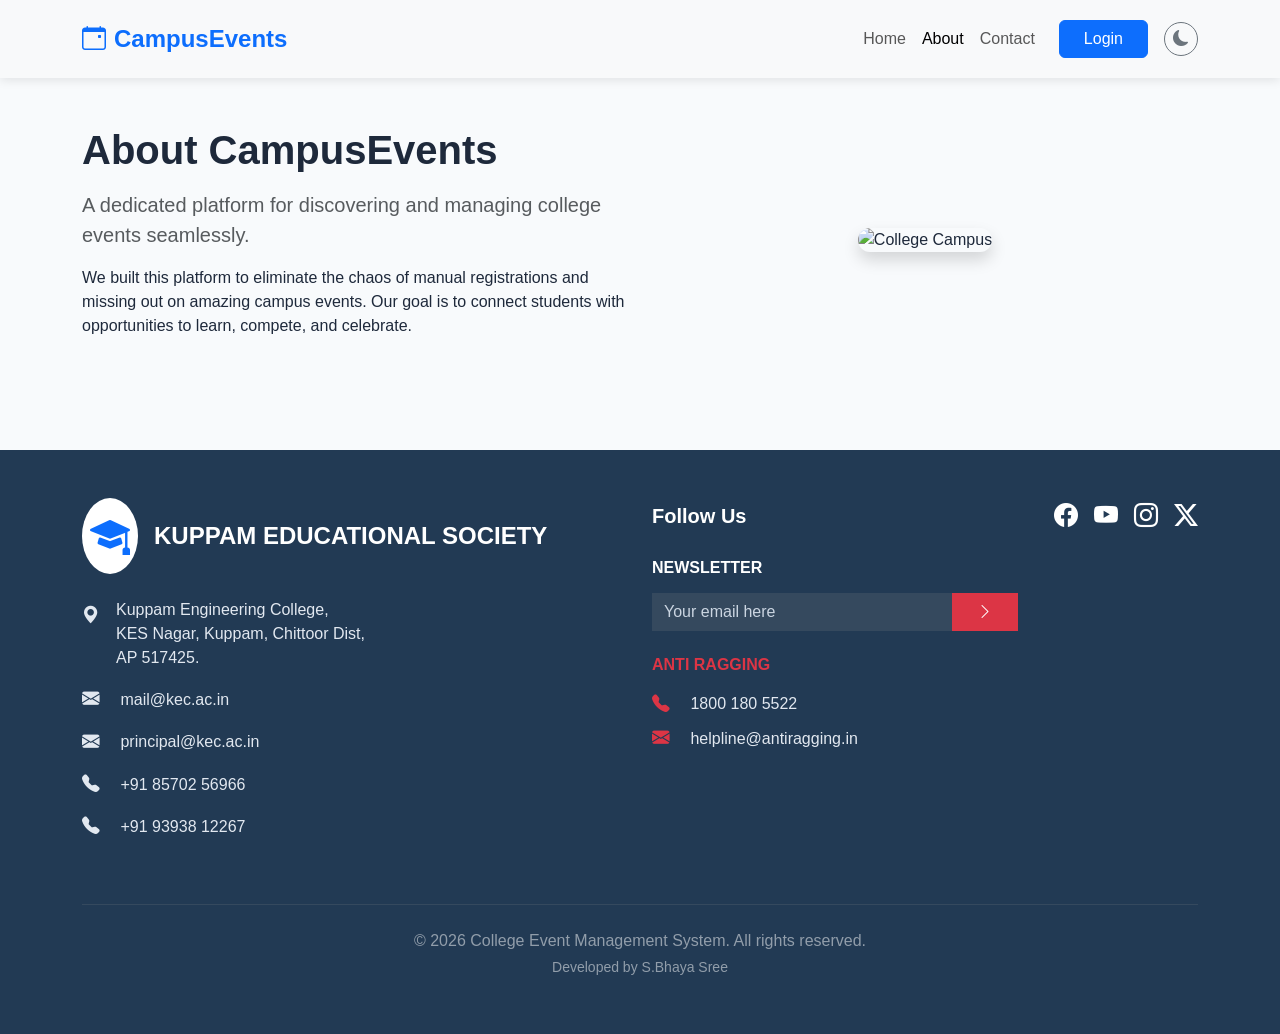
==== about.html @ e05260fd "Initial commit - College Event Management System" ====
<!DOCTYPE html>
<html lang="en">
<head>
    <meta charset="UTF-8">
    <meta name="viewport" content="width=device-width, initial-scale=1.0">
    <title>About - College Event Management</title>
    <link href="https://cdn.jsdelivr.net/npm/bootstrap@5.3.0/dist/css/bootstrap.min.css" rel="stylesheet">
    <link rel="stylesheet" href="https://cdn.jsdelivr.net/npm/bootstrap-icons@1.10.5/font/bootstrap-icons.css">
    <link rel="stylesheet" href="css/style.css">
</head>
<body>

    <!-- Navbar -->
    <nav class="navbar navbar-expand-lg navbar-light bg-light sticky-top py-3">
        <div class="container">
            <a class="navbar-brand fw-bold text-primary fs-4" href="index.html">
                <i class="bi bi-calendar-event me-2"></i>CampusEvents
            </a>
            <button class="navbar-toggler" type="button" data-bs-toggle="collapse" data-bs-target="#navbarNav">
                <span class="navbar-toggler-icon"></span>
            </button>
            <div class="collapse navbar-collapse" id="navbarNav">
                <ul class="navbar-nav ms-auto align-items-center">
                    <li class="nav-item">
                        <a class="nav-link" href="index.html">Home</a>
                    </li>
                    <li class="nav-item">
                        <a class="nav-link active" href="about.html">About</a>
                    </li>
                    <li class="nav-item">
                        <a class="nav-link" href="contact.html">Contact</a>
                    </li>
                    
                    <!-- Guest Links -->
                    <li class="nav-item ms-lg-3" id="guestLinks">
                        <a class="btn btn-primary px-4 btn-animated" href="login.html">Login</a>
                    </li>

                    <!-- Authenticated Links -->
                    <li class="nav-item dropdown ms-lg-3 d-none" id="authLinks">
                        <a class="nav-link dropdown-toggle fw-bold text-primary" href="#" id="navbarDropdown" role="button" data-bs-toggle="dropdown">
                            <i class="bi bi-person-circle me-1"></i> <span id="userNameDisplay">User</span>
                        </a>
                        <ul class="dropdown-menu dropdown-menu-end shadow-sm border-0">
                            <li><a class="dropdown-item" href="#" id="dashboardLink">Dashboard</a></li>
                            <li><hr class="dropdown-divider"></li>
                            <li><a class="dropdown-item text-danger" href="#" id="logoutBtn">Logout</a></li>
                        </ul>
                    </li>

                    <li class="nav-item ms-3">
                        <button id="themeToggle" class="btn btn-outline-secondary rounded-circle px-2 py-1">
                            <i class="bi bi-moon-fill"></i>
                        </button>
                    </li>
                </ul>
            </div>
        </div>
    </nav>

    <!-- Main Content -->
    <main class="container py-5 flex-grow-1">
        <div class="row align-items-center mb-5">
            <div class="col-lg-6 mb-4 mb-lg-0">
                <h1 class="fw-bold mb-3">About CampusEvents</h1>
                <p class="lead text-muted">A dedicated platform for discovering and managing college events seamlessly.</p>
                <p>We built this platform to eliminate the chaos of manual registrations and missing out on amazing campus events. Our goal is to connect students with opportunities to learn, compete, and celebrate.</p>
            </div>
            <div class="col-lg-6 text-center">
                <img src="https://images.unsplash.com/photo-1523580494863-6f3031224c94?ixlib=rb-4.0.3&auto=format&fit=crop&w=600&q=80" class="img-fluid rounded-4 shadow" alt="College Campus">
            </div>
        </div>
    </main>

    <!-- Footer -->
    <!-- Footer -->
    <footer class="custom-footer mt-auto py-5">
        <div class="container">
            <div class="row g-4">
                <!-- Left Column -->
                <div class="col-lg-6">
                    <div class="d-flex align-items-center mb-4">
                        <i class="bi bi-mortarboard-fill fs-1 text-primary me-3 bg-white rounded-circle p-2"></i>
                        <h4 class="fw-bold mb-0 text-white">KUPPAM EDUCATIONAL SOCIETY</h4>
                    </div>
                    
                    <ul class="list-unstyled footer-contact">
                        <li class="mb-3 d-flex">
                            <i class="bi bi-geo-alt-fill me-3 mt-1"></i>
                            <div>Kuppam Engineering College,<br>KES Nagar, Kuppam, Chittoor Dist,<br>AP 517425.</div>
                        </li>
                        <li class="mb-3"><i class="bi bi-envelope-fill me-3"></i> mail@kec.ac.in</li>
                        <li class="mb-3"><i class="bi bi-envelope-fill me-3"></i> principal@kec.ac.in</li>
                        <li class="mb-3"><i class="bi bi-telephone-fill me-3"></i> +91 85702 56966</li>
                        <li><i class="bi bi-telephone-fill me-3"></i> +91 93938 12267</li>
                    </ul>
                </div>
                
                <!-- Right Column -->
                <div class="col-lg-6">
                    <div class="d-flex justify-content-between align-items-center mb-3">
                        <h5 class="fw-bold text-white mb-0">Follow Us</h5>
                        <div class="d-flex gap-3">
                            <a href="#" class="text-white fs-4 hover-primary"><i class="bi bi-facebook"></i></a>
                            <a href="#" class="text-white fs-4 hover-primary"><i class="bi bi-youtube"></i></a>
                            <a href="#" class="text-white fs-4 hover-primary"><i class="bi bi-instagram"></i></a>
                            <a href="#" class="text-white fs-4 hover-primary"><i class="bi bi-twitter-x"></i></a>
                        </div>
                    </div>
                    
                    <h6 class="fw-bold text-white mb-3 text-uppercase mt-4">Newsletter</h6>
                    <form class="d-flex mb-4" onsubmit="event.preventDefault();">
                        <input type="email" class="form-control rounded-0 border-0 bg-secondary bg-opacity-25 text-white shadow-none" placeholder="Your email here" required style="max-width: 300px;">
                        <button type="submit" class="btn btn-danger rounded-0 px-4"><i class="bi bi-chevron-right"></i></button>
                    </form>
                    
                    <h6 class="fw-bold text-danger mb-3 text-uppercase">Anti Ragging</h6>
                    <ul class="list-unstyled footer-contact">
                        <li class="mb-2"><i class="bi bi-telephone-fill me-3 text-danger"></i> 1800 180 5522</li>
                        <li><i class="bi bi-envelope-fill me-3 text-danger"></i> helpline@antiragging.in</li>
                    </ul>
                </div>
            </div>
            
            <hr class="border-secondary mt-5 mb-4">
            
            <div class="text-center pb-2">
                <p class="mb-1 text-white-50">&copy; 2026 College Event Management System. All rights reserved.</p>
                <p class="mb-0 text-white-50 small">Developed by S.Bhaya Sree</p>
            </div>
        </div>
    </footer>

    <script src="https://cdn.jsdelivr.net/npm/bootstrap@5.3.0/dist/js/bootstrap.bundle.min.js"></script>
    <script src="js/storage.js"></script>
    <script src="js/auth.js"></script>
</body>
</html>
---- css/style.css ----
:root {
    --primary-color: #4f46e5;
    --primary-hover: #4338ca;
    --accent-color: #38bdf8;
    --bg-light: #f8fafc;
    --bg-dark: #0f172a;
    --text-light: #1e293b;
    --text-dark: #f8fafc;
    --card-bg-light: #ffffff;
    --card-bg-dark: #1e293b;
    --border-light: #e2e8f0;
    --border-dark: #334155;
}

body {
    background-color: var(--bg-light);
    color: var(--text-light);
    font-family: 'Segoe UI', Tahoma, Geneva, Verdana, sans-serif;
    transition: background-color 0.3s, color 0.3s;
    min-height: 100vh;
    display: flex;
    flex-direction: column;
}

body.dark-mode {
    background-color: var(--bg-dark);
    color: var(--text-dark);
}

main {
    flex: 1;
}

/* Custom Nav Styles */
.navbar {
    box-shadow: 0 2px 10px rgba(0,0,0,0.1);
}
body.dark-mode .navbar {
    background-color: #1a1d20 !important;
    border-bottom: 1px solid var(--border-dark);
}
body.dark-mode .navbar-brand, 
body.dark-mode .nav-link {
    color: var(--text-dark) !important;
}

/* Cards */
.card {
    border-radius: 12px;
    border: 1px solid var(--border-light);
    background-color: var(--card-bg-light);
    transition: transform 0.2s ease, box-shadow 0.2s ease, background-color 0.3s, border-color 0.3s;
    overflow: hidden;
}
.card:hover {
    transform: translateY(-5px);
    box-shadow: 0 10px 20px rgba(0,0,0,0.1);
}
body.dark-mode .card {
    background-color: var(--card-bg-dark);
    border-color: var(--border-dark);
}
body.dark-mode .card-title,
body.dark-mode .card-text {
    color: var(--text-dark);
}

/* Forms */
body.dark-mode .form-control,
body.dark-mode .form-select {
    background-color: #343a40;
    border-color: #495057;
    color: white;
}
body.dark-mode .form-control:focus,
body.dark-mode .form-select:focus {
    background-color: #3b4248;
    color: white;
    border-color: var(--primary-color);
}
body.dark-mode .form-label {
    color: #ced4da;
}

/* Buttons */
.btn-animated {
    position: relative;
    overflow: hidden;
    transition: all 0.3s;
}
.btn-animated:active {
    transform: scale(0.95);
}

/* Loading Overlay */
.loading-overlay {
    position: fixed;
    top: 0;
    left: 0;
    width: 100%;
    height: 100%;
    background: rgba(255,255,255,0.8);
    display: flex;
    justify-content: center;
    align-items: center;
    z-index: 9999;
}
body.dark-mode .loading-overlay {
    background: rgba(0,0,0,0.8);
}
.loading-overlay.d-none {
    display: none !important;
}

/* Toasts */
.toast-container {
    z-index: 1060;
}

/* Auth Container */
.auth-wrapper {
    min-height: calc(100vh - 140px);
    display: flex;
    align-items: center;
    justify-content: center;
}
.auth-card {
    width: 100%;
    max-width: 450px;
    padding: 2rem;
    border-radius: 16px;
}

/* Footer */
.custom-footer {
    background-color: #223a54;
    color: #e2e8f0;
}
.custom-footer .footer-contact i {
    font-size: 1.1rem;
}
.custom-footer .form-control::placeholder {
    color: #cbd5e1;
}
.custom-footer .hover-primary {
    transition: color 0.2s ease;
}
.custom-footer .hover-primary:hover {
    color: var(--accent-color) !important;
}
body.dark-mode .custom-footer {
    background-color: #0f172a;
}

/* Event Poster */
.event-poster {
    height: 200px;
    object-fit: cover;
    width: 100%;
    background-color: #e9ecef;
}
body.dark-mode .event-poster {
    background-color: #495057;
}

/* Admin Dashboard Stats */
.stat-card {
    border-left: 5px solid var(--primary-color);
}

/* Empty State */
.empty-state {
    padding: 3rem;
    text-align: center;
    color: #6c757d;
}
body.dark-mode .empty-state {
    color: #adb5bd;
}

/* Text Accent */
.text-accent {
    color: var(--accent-color);
}

/* Hero Section */
.hero-section {
    position: relative;
    padding: 8rem 0;
    min-height: 80vh;
    background: url('https://images.unsplash.com/photo-1514525253161-7a46d19cd819?auto=format&fit=crop&w=1600&q=80') center center / cover no-repeat;
    display: flex;
    align-items: center;
    overflow: hidden;
}
.hero-overlay {
    position: absolute;
    top: 0;
    left: 0;
    right: 0;
    bottom: 0;
    background: linear-gradient(135deg, rgba(15, 23, 42, 0.9) 0%, rgba(79, 70, 229, 0.7) 100%);
    z-index: 0;
}
.hero-title {
    text-shadow: 0 4px 12px rgba(0,0,0,0.3);
}
.z-index-1 {
    z-index: 1;
}
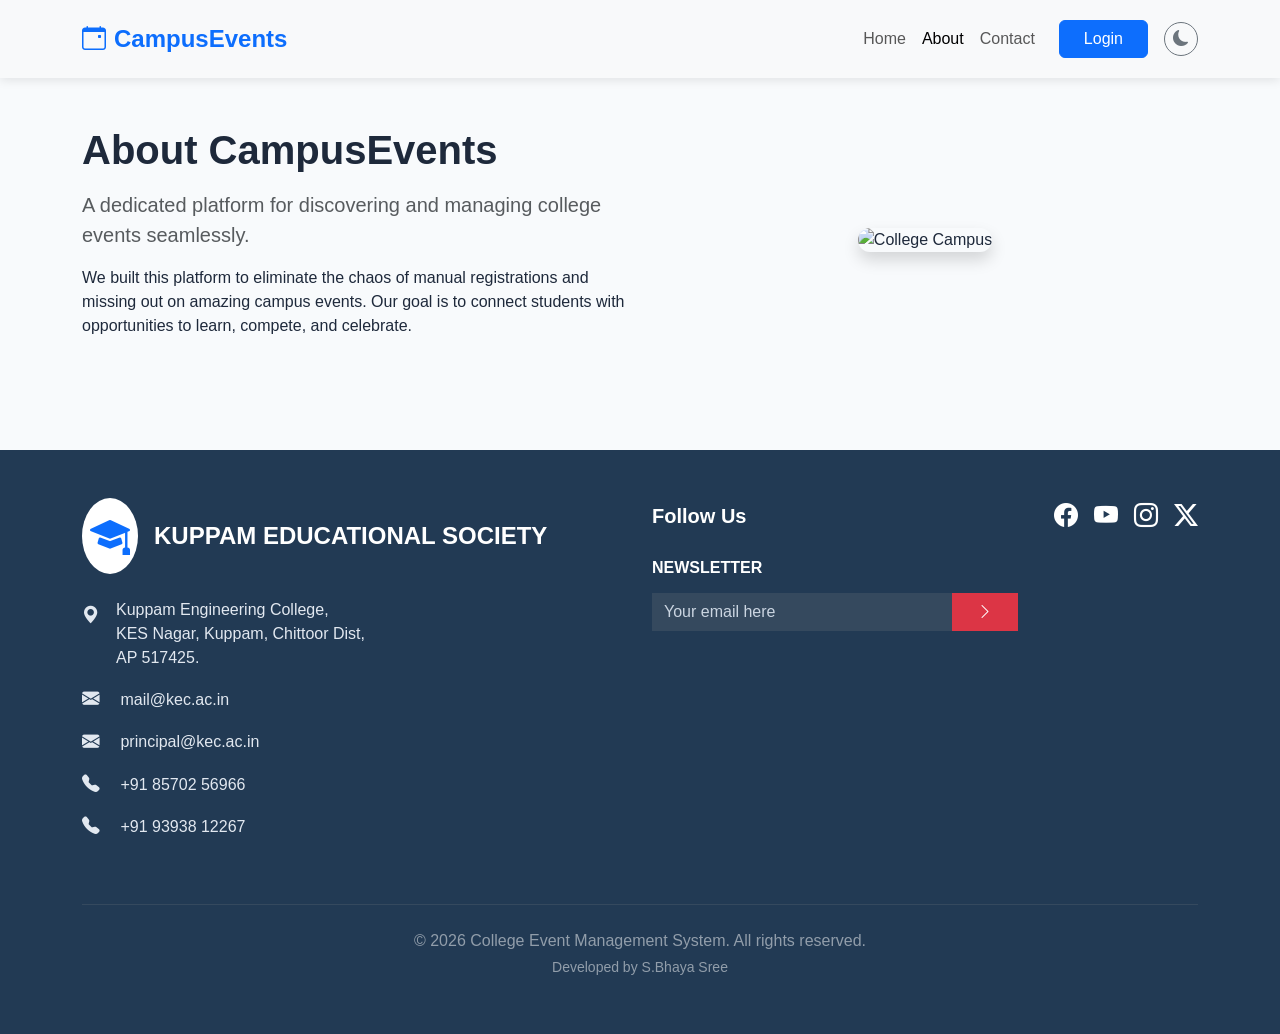
==== commit 04fa17a9: "Fix hero overlay opacity and remove Anti Ragging section" ====
--- a/about.html
+++ b/about.html
@@ -114,11 +114,7 @@
                         <button type="submit" class="btn btn-danger rounded-0 px-4"><i class="bi bi-chevron-right"></i></button>
                     </form>
                     
-                    <h6 class="fw-bold text-danger mb-3 text-uppercase">Anti Ragging</h6>
-                    <ul class="list-unstyled footer-contact">
-                        <li class="mb-2"><i class="bi bi-telephone-fill me-3 text-danger"></i> 1800 180 5522</li>
-                        <li><i class="bi bi-envelope-fill me-3 text-danger"></i> helpline@antiragging.in</li>
-                    </ul>
+                    
                 </div>
             </div>
             
--- a/css/style.css
+++ b/css/style.css
@@ -199,7 +199,7 @@
     left: 0;
     right: 0;
     bottom: 0;
-    background: linear-gradient(135deg, rgba(15, 23, 42, 0.9) 0%, rgba(79, 70, 229, 0.7) 100%);
+    background: linear-gradient(135deg, rgba(15, 23, 42, 0.6) 0%, rgba(79, 70, 229, 0.4) 100%);
     z-index: 0;
 }
 .hero-title {
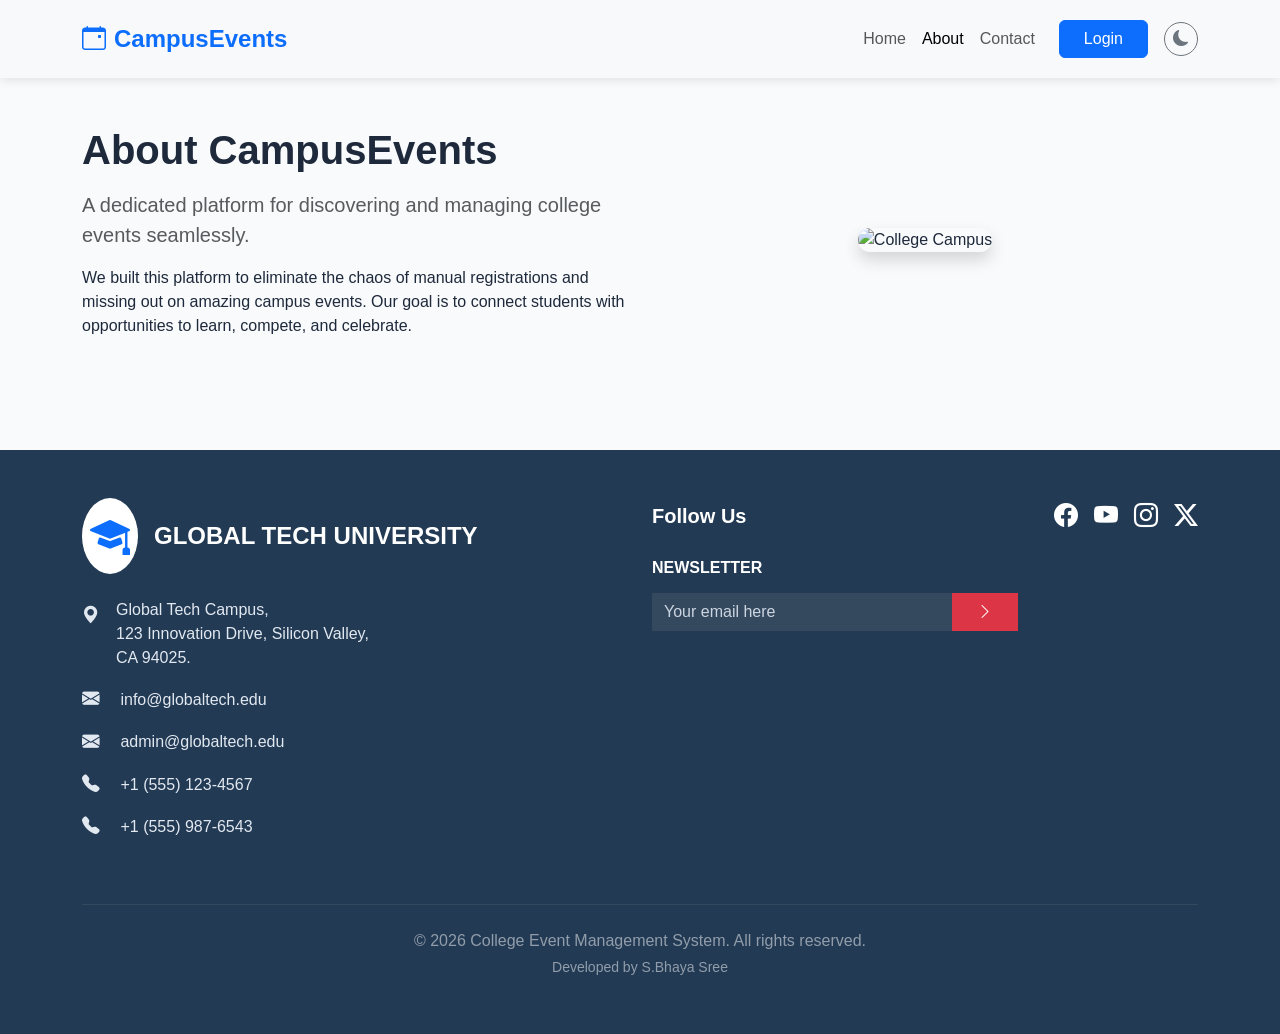
==== commit ce01474c: "Update footer with fake Global Tech University details" ====
--- a/about.html
+++ b/about.html
@@ -81,18 +81,18 @@
                 <div class="col-lg-6">
                     <div class="d-flex align-items-center mb-4">
                         <i class="bi bi-mortarboard-fill fs-1 text-primary me-3 bg-white rounded-circle p-2"></i>
-                        <h4 class="fw-bold mb-0 text-white">KUPPAM EDUCATIONAL SOCIETY</h4>
+                        <h4 class="fw-bold mb-0 text-white">GLOBAL TECH UNIVERSITY</h4>
                     </div>
                     
                     <ul class="list-unstyled footer-contact">
                         <li class="mb-3 d-flex">
                             <i class="bi bi-geo-alt-fill me-3 mt-1"></i>
-                            <div>Kuppam Engineering College,<br>KES Nagar, Kuppam, Chittoor Dist,<br>AP 517425.</div>
+                            <div>Global Tech Campus,<br>123 Innovation Drive, Silicon Valley,<br>CA 94025.</div>
                         </li>
-                        <li class="mb-3"><i class="bi bi-envelope-fill me-3"></i> mail@kec.ac.in</li>
-                        <li class="mb-3"><i class="bi bi-envelope-fill me-3"></i> principal@kec.ac.in</li>
-                        <li class="mb-3"><i class="bi bi-telephone-fill me-3"></i> +91 85702 56966</li>
-                        <li><i class="bi bi-telephone-fill me-3"></i> +91 93938 12267</li>
+                        <li class="mb-3"><i class="bi bi-envelope-fill me-3"></i> info@globaltech.edu</li>
+                        <li class="mb-3"><i class="bi bi-envelope-fill me-3"></i> admin@globaltech.edu</li>
+                        <li class="mb-3"><i class="bi bi-telephone-fill me-3"></i> +1 (555) 123-4567</li>
+                        <li><i class="bi bi-telephone-fill me-3"></i> +1 (555) 987-6543</li>
                     </ul>
                 </div>
                 
